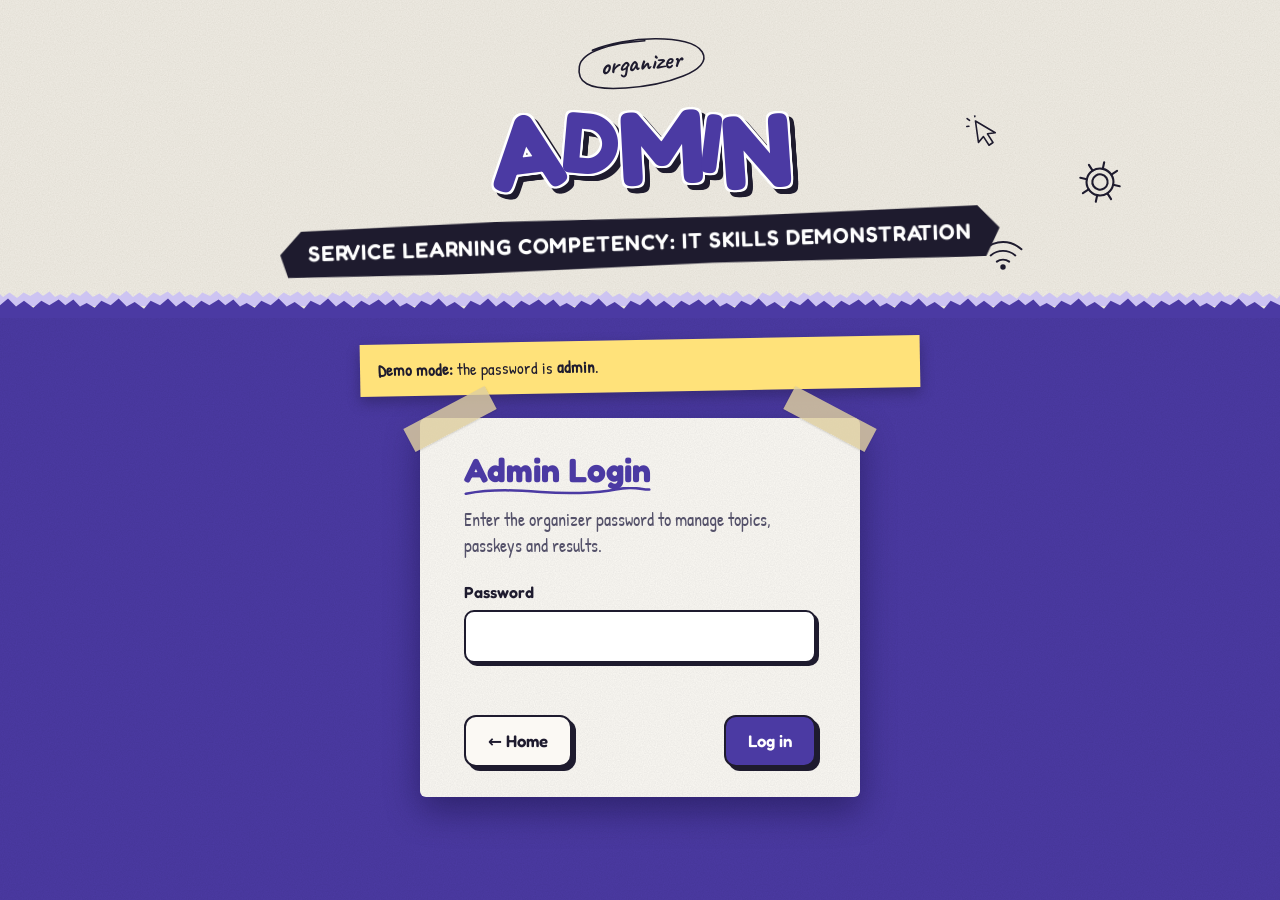
==== admin.html @ 43215e10 "Post-event evaluation site with passkeys and e-certificates Co-Authored-By: Claude Opus 5.5 <noreply" ====
<!DOCTYPE html>
<html lang="en">
<head>
  <meta charset="UTF-8">
  <meta name="viewport" content="width=device-width, initial-scale=1.0">
  <meta name="theme-color" content="#4b3aa3">
  <meta name="robots" content="noindex, nofollow">
  <title>Admin – Post-Event Evaluation</title>
  <link rel="preconnect" href="https://fonts.googleapis.com">
  <link rel="preconnect" href="https://fonts.gstatic.com" crossorigin>
  <link href="https://fonts.googleapis.com/css2?family=Caveat:wght@700&family=Fredoka:wght@400;500;600;700&family=Patrick+Hand&display=swap" rel="stylesheet">
  <link rel="stylesheet" href="css/style.css">
</head>
<body>
  <header class="hero" style="padding-bottom:48px">
    <svg class="doodle d-gear" viewBox="0 0 50 50" aria-hidden="true"><circle cx="25" cy="25" r="8"/><path d="M25 4v7M25 39v7M4 25h7M39 25h7M10 10l5 5M35 35l5 5M40 10l-5 5M15 35l-5 5"/><circle cx="25" cy="25" r="14"/></svg>
    <svg class="doodle d-cursor" viewBox="0 0 50 50" aria-hidden="true"><path d="M14 8v30l8-7 6 13 6-3-6-13h11z"/><path d="M6 6l-3-3M14 2V0M4 14H1"/></svg>
    <svg class="doodle d-wifi" viewBox="0 0 50 40" aria-hidden="true"><path d="M4 14c12-11 30-11 42 0M11 21c8-7 20-7 28 0M18 28c4-3 10-3 14 0"/><circle cx="25" cy="34" r="2" class="dot"/></svg>
    <div class="kicker">organizer</div>
    <h1 class="big-title" aria-label="Admin">
      <span aria-hidden="true" style="--r:-7deg;--y:4px">A</span><span aria-hidden="true" style="--r:5deg;--y:-10px;--s:.82em">D</span><span aria-hidden="true" style="--r:-3deg">M</span><span aria-hidden="true" style="--r:7deg;--y:-12px;--s:.8em">I</span><span aria-hidden="true" style="--r:-4deg;--y:4px">N</span>
    </h1>
    <div class="brush-tag" id="eventTitle">Dashboard</div>
  </header>

  <main class="band" id="band">
    <!-- Login -->
    <div class="band-inner" id="loginView">
      <div id="demoNotice" class="sticky-note hidden"><b>Demo mode:</b> the password is <b>admin</b>.</div>
      <form class="paper-card login-card view" id="loginForm">
        <span class="tape tl" aria-hidden="true"></span><span class="tape tr" aria-hidden="true"></span>
        <h2 class="card-title">Admin Login</h2>
        <p class="card-sub">Enter the organizer password to manage topics, passkeys and results.</p>
        <div class="field">
          <label for="adminKey">Password</label>
          <input type="password" id="adminKey" autocomplete="current-password" required>
        </div>
        <p id="loginError" class="error" role="alert"></p>
        <div class="actions">
          <a class="btn light" href="index.html">← Home</a>
          <button class="btn" type="submit" id="loginBtn">Log in</button>
        </div>
      </form>
    </div>

    <!-- Dashboard -->
    <div class="band-inner wide hidden" id="dashView">
      <div class="admin-top">
        <h2 class="band-heading">Dashboard</h2>
        <div class="btns">
          <a class="btn light small" href="index.html" target="_blank" rel="noopener">Open participant page ↗</a>
          <button class="btn light small" id="refreshBtn">↻ Refresh</button>
          <button class="btn light small" id="logoutBtn">Log out</button>
        </div>
      </div>

      <!-- Topic picker + open/closed -->
      <section class="paper-card topic-panel">
        <span class="tape tl" aria-hidden="true"></span>
        <div class="topic-row">
          <div class="field topic-select-field">
            <label for="topicSelect">Topic</label>
            <select id="topicSelect"></select>
          </div>
          <div class="topic-switch" id="topicSwitchWrap">
            <label class="switch">
              <input type="checkbox" id="topicOpen">
              <span class="track" aria-hidden="true"></span>
              <span id="openLabel">Evaluation closed</span>
            </label>
            <p class="muted switch-hint">Only affects this topic. Participants can't use passkeys for a closed topic.</p>
          </div>
        </div>
        <div class="topic-overview" id="topicOverview" aria-label="All topics"></div>
      </section>

      <div class="stats" id="stats"></div>

      <div class="two-col">
        <!-- Passkeys -->
        <section class="paper-card" id="keysCard">
          <h2 class="card-title">Passkeys</h2>
          <p class="card-sub">Give one passkey to each participant. Each works <b>once</b>, only for this topic.</p>
          <div class="key-stats" id="keyStats"></div>
          <form class="key-gen" id="genForm">
            <label for="genCount">Generate</label>
            <input type="number" id="genCount" min="1" value="20" inputmode="numeric">
            <span>new keys</span>
            <button class="btn small" type="submit" id="genBtn">+ Generate</button>
          </form>
          <div class="key-actions">
            <button class="btn yellow small" type="button" id="printKeysBtn">🖨 Print unused keys</button>
            <button class="btn light small" type="button" id="keysCsvBtn">⬇ Keys CSV</button>
            <label class="check"><input type="checkbox" id="showUsed"> Show used keys</label>
          </div>
          <div class="key-grid" id="keyGrid"></div>
        </section>

        <!-- Tally -->
        <section class="paper-card">
          <h2 class="card-title">Attendees Tally</h2>
          <p class="card-sub" id="tallySub"></p>
          <h3 class="tally-title">By College</h3>
          <div class="hbars" id="byCollege"></div>
          <h3 class="tally-title">By Year Level</h3>
          <div class="hbars" id="byYear"></div>
        </section>
      </div>

      <section class="paper-card">
        <h2 class="card-title">Rating Summary</h2>
        <p class="card-sub">Average score per question (5 = Strongly Agree)</p>
        <div id="summary"></div>
      </section>

      <!-- Table -->
      <section class="paper-card">
        <h2 class="card-title">Responses</h2>
        <div class="toolbar" style="margin-top:12px">
          <input type="search" id="search" placeholder="Search name, email, college, passkey…" aria-label="Search responses">
          <button class="btn yellow small" id="csvBtn" type="button">⬇ Download CSV (Excel)</button>
          <button class="btn light small" id="jsonBtn" type="button">⬇ JSON</button>
        </div>
        <p class="muted" id="countLabel" style="margin:0 0 8px"></p>
        <div class="table-wrap"><table id="table"></table></div>
      </section>
    </div>
  </main>

  <div class="toast" id="toast" role="status" aria-live="polite"></div>
  <div class="chart-tip hidden" id="chartTip" role="tooltip"></div>

  <script src="config.js"></script>
  <script src="js/api.js"></script>
  <script src="js/admin.js"></script>
</body>
</html>
---- css/style.css ----
/* ==========================================================
   Scrapbook theme — paper, purple torn band, tape & doodles
   ========================================================== */
:root {
  --paper: #f1ede4;
  --paper-2: #fbf9f4;
  --ink: #1e1b2e;
  --ink-soft: #55526a;
  --purple: #4b3aa3;
  --purple-dark: #33277a;
  --lavender: #cdc4f2;
  --lavender-soft: #ece8fc;
  --tape: rgba(222, 207, 160, .82);
  --yellow: #ffe27a;
  --pink: #ff8fb4;
  --green: #b8e86f;
  --orange: #ffa66b;
  --danger: #d33a4c;
  --success: #2f9e5b;

  --font-display: "Fredoka", "Segoe UI", system-ui, sans-serif;
  --font-hand: "Patrick Hand", "Segoe Print", "Comic Sans MS", cursive;
  --font-script: "Caveat", "Segoe Script", cursive;

  --grain: url("data:image/svg+xml;utf8,<svg xmlns='http://www.w3.org/2000/svg' width='220' height='220'><filter id='n'><feTurbulence type='fractalNoise' baseFrequency='.85' numOctaves='2' stitchTiles='stitch'/><feColorMatrix values='0 0 0 0 0 0 0 0 0 0 0 0 0 0 0 0 0 0 .07 0'/></filter><rect width='100%' height='100%' filter='url(%23n)'/></svg>");
  --torn: url("data:image/svg+xml;utf8,<svg xmlns='http://www.w3.org/2000/svg' viewBox='0 0 120 20' preserveAspectRatio='none'><path d='M-2 22V10H0L5 7 11 11 16 5 23 9 29 3 35 10 41 6 48 12 53 5 60 9 66 3 72 10 78 5 85 11 91 5 97 9 104 4 109 9 115 4 120 10H122V22z'/></svg>");
  --scribble: url("data:image/svg+xml;utf8,<svg xmlns='http://www.w3.org/2000/svg' viewBox='0 0 200 12' preserveAspectRatio='none'><path d='M2 8c30-6 55-4 80-2s60 2 80-3 30 1 36 0' fill='none' stroke='%234b3aa3' stroke-width='3' stroke-linecap='round'/></svg>");
  --ellipse: url("data:image/svg+xml;utf8,<svg xmlns='http://www.w3.org/2000/svg' viewBox='0 0 200 80' preserveAspectRatio='none'><path d='M30 14C80-2 180 4 194 34s-60 44-120 42S2 58 8 36 60 6 110 8' fill='none' stroke='%231e1b2e' stroke-width='2.4' stroke-linecap='round'/></svg>");
}

* { box-sizing: border-box; }
html { scroll-behavior: smooth; }

body {
  margin: 0;
  min-height: 100vh;
  display: flex;
  flex-direction: column;
  font-family: var(--font-hand);
  font-size: 1.12rem;
  color: var(--ink);
  background: var(--paper) var(--grain);
  line-height: 1.45;
  overflow-x: hidden;
}

h1, h2, h3 { font-family: var(--font-display); line-height: 1.1; }
a { color: var(--purple); }
.hidden { display: none !important; }
.sr-only { position: absolute; width: 1px; height: 1px; overflow: hidden; clip: rect(0 0 0 0); white-space: nowrap; }
.muted { color: var(--ink-soft); }
.center { text-align: center; }

/* ---------- Hero ---------- */
.hero {
  position: relative;
  text-align: center;
  padding: 36px 16px 56px;
  max-width: 1100px;
  margin: 0 auto;
  width: 100%;
}

.kicker {
  display: inline-block;
  font-family: var(--font-script);
  font-weight: 700;
  font-size: 1.6rem;
  padding: 8px 26px;
  background: var(--ellipse) center / 100% 100% no-repeat;
  transform: rotate(-6deg);
  margin-bottom: 4px;
}

.big-title {
  margin: 0;
  font-size: clamp(2rem, 8.8vw, 6.6rem);
  font-weight: 700;
  color: var(--purple);
  letter-spacing: -.01em;
  line-height: 1;
  filter:
    drop-shadow(2px 0 0 #fff) drop-shadow(-2px 0 0 #fff)
    drop-shadow(0 2px 0 #fff) drop-shadow(0 -2px 0 #fff)
    drop-shadow(5px 5px 0 var(--ink));
}
.big-title span {
  display: inline-block;
  transform: translateY(var(--y, 0)) rotate(var(--r, 0deg));
  font-size: var(--s, 1em);
}
@media (max-width: 560px) {
  .big-title { font-size: 9.6vw; }
  .big-title span { font-size: 1em; transform: translateY(calc(var(--y, 0px) / 3)) rotate(var(--r, 0deg)); }
}

.brush-tag {
  display: inline-block;
  margin-top: 18px;
  max-width: 100%;
  padding: 10px 28px;
  background: var(--ink);
  color: #fff;
  font-family: var(--font-display);
  font-weight: 600;
  font-size: clamp(1rem, 3.4vw, 1.35rem);
  text-transform: uppercase;
  letter-spacing: .04em;
  transform: rotate(-2deg);
  clip-path: polygon(3% 6%, 30% 0, 62% 5%, 97% 0, 100% 45%, 98% 100%, 60% 94%, 25% 100%, 1% 95%, 0 50%);
}

.event-meta {
  display: flex;
  justify-content: center;
  flex-wrap: wrap;
  gap: 6px 18px;
  margin: 14px 0 0;
  color: var(--ink-soft);
  font-size: 1.1rem;
}
.event-meta span { display: inline-flex; align-items: center; gap: 6px; }
.event-meta svg { width: 18px; height: 18px; flex: none; }

/* Doodles */
.doodle {
  position: absolute;
  fill: none;
  stroke: var(--ink);
  stroke-width: 2.2;
  stroke-linecap: round;
  stroke-linejoin: round;
  pointer-events: none;
}
.doodle .dot { fill: var(--ink); }
.doodle-text {
  position: absolute;
  font-family: "Consolas", "Courier New", monospace;
  font-size: .95rem;
  line-height: 1.25;
  letter-spacing: .12em;
  color: var(--ink);
  opacity: .55;
  pointer-events: none;
}
.d-laptop { width: 112px; top: 14%; right: 8%; transform: rotate(6deg); }
.d-gear   { width: 48px; top: 50%; right: 6%; transform: rotate(12deg); }
.d-cursor { width: 36px; top: 36%; right: 17%; transform: rotate(-8deg); }
.d-code   { width: 52px; top: 10%; left: 18%; transform: rotate(-10deg); }
.d-wifi   { width: 44px; bottom: 14%; right: 15%; }
.d-term   { width: 52px; bottom: 16%; left: 11%; transform: rotate(-6deg); }
.d-binary { top: 52%; left: 4%; transform: rotate(-90deg); transform-origin: left top; }

@media (max-width: 760px) {
  .d-laptop, .d-term, .d-code, .d-binary { display: none; }
  .d-gear { width: 34px; top: auto; bottom: 8%; right: 5%; }
  .d-cursor { width: 26px; top: 8%; right: 6%; }
  .d-wifi { width: 32px; bottom: 6%; right: auto; left: 6%; }
}

/* ---------- Purple band ---------- */
.band {
  position: relative;
  flex: 1;
  background: var(--purple) var(--grain);
  color: #fff;
  padding: 24px 16px 40px;
}
.band::before, .band::after {
  content: "";
  position: absolute;
  left: 0; right: 0;
  height: 22px;
  -webkit-mask: var(--torn) repeat-x bottom / 160px 100%;
          mask: var(--torn) repeat-x bottom / 160px 100%;
}
.band::before { top: -21px; height: 23px; background: var(--purple); }
.band::after  { top: -28px; height: 18px; background: var(--lavender); z-index: -1; -webkit-mask-size: 130px 100%; mask-size: 130px 100%; }

.band-inner { max-width: 860px; margin: 0 auto; position: relative; }
.band-inner.wide { max-width: 1200px; }

.band-heading {
  text-align: center;
  font-size: clamp(1.7rem, 5vw, 2.3rem);
  margin: 6px 0 26px;
  color: #fff;
}
.band-heading::after {
  content: "";
  display: block;
  width: 180px; height: 10px;
  margin: 6px auto 0;
  background: url("data:image/svg+xml;utf8,<svg xmlns='http://www.w3.org/2000/svg' viewBox='0 0 200 12' preserveAspectRatio='none'><path d='M2 8c30-6 55-4 80-2s60 2 80-3 30 1 36 0' fill='none' stroke='white' stroke-width='3' stroke-linecap='round'/></svg>") center / 100% 100% no-repeat;
}

/* ---------- Role choice (landing) ---------- */
.choice-wrap { position: relative; max-width: 640px; margin: 0 auto; }
.choice-grid { display: grid; grid-template-columns: 1fr 1fr; gap: 26px; }
@media (max-width: 520px) { .choice-grid { grid-template-columns: 1fr; gap: 18px; } }

.choice {
  position: relative;
  display: flex;
  flex-direction: column;
  align-items: center;
  gap: 6px;
  width: 100%;
  padding: 24px 18px 22px;
  font: inherit;
  text-align: center;
  text-decoration: none;
  color: var(--ink);
  background: var(--paper-2) var(--grain);
  border: 2.5px solid var(--ink);
  /* hand-drawn wobbly border */
  border-radius: 255px 18px 225px 18px / 18px 225px 18px 255px;
  box-shadow: 5px 6px 0 var(--ink);
  cursor: pointer;
  transition: transform .18s ease, box-shadow .18s ease;
}
.choice:nth-child(1) { transform: rotate(-1.5deg); }
.choice:nth-child(2) { transform: rotate(1.5deg); }
.choice:hover { transform: rotate(0) translateY(-4px); box-shadow: 7px 9px 0 var(--ink); }
.choice:active { transform: translate(3px, 3px); box-shadow: 2px 2px 0 var(--ink); }
.choice:focus-visible { outline: 3px dashed var(--yellow); outline-offset: 6px; }
.choice svg {
  width: 92px;
  height: 80px;
  fill: none;
  stroke: var(--ink);
  stroke-width: 2.4;
  stroke-linecap: round;
  stroke-linejoin: round;
}
.choice svg .accent { stroke: var(--purple); }
.choice svg .fill-accent { fill: var(--lavender); stroke: var(--ink); }
.choice h3 { margin: 4px 0 0; font-size: 1.55rem; color: var(--purple); }
.choice p { margin: 0; color: var(--ink-soft); font-size: 1.05rem; line-height: 1.25; }
.choice .go { margin-top: 6px; font-family: var(--font-script); font-weight: 700; font-size: 1.35rem; color: var(--ink); }

/* student doodles around the choices (white on purple) */
.band-doodle {
  position: absolute;
  fill: none;
  stroke: rgba(255, 255, 255, .85);
  stroke-width: 2.2;
  stroke-linecap: round;
  stroke-linejoin: round;
  pointer-events: none;
}
.bd-pencil { width: 70px; left: -110px; top: 20px; transform: rotate(-20deg); }
.bd-book   { width: 66px; right: -104px; top: 10px; transform: rotate(10deg); }
.bd-cap    { width: 64px; left: -96px; bottom: 0; transform: rotate(12deg); }
.bd-bulb   { width: 40px; right: -80px; bottom: 6px; transform: rotate(-10deg); }
.pick-note {
  position: absolute;
  top: -44px;
  right: -10px;
  font-family: var(--font-script);
  font-weight: 700;
  font-size: 1.5rem;
  color: var(--yellow);
  transform: rotate(6deg);
  pointer-events: none;
}
.pick-note svg { width: 40px; height: 34px; vertical-align: top; fill: none; stroke: var(--yellow); stroke-width: 2.2; stroke-linecap: round; stroke-linejoin: round; }
@media (max-width: 860px) { .band-doodle { display: none; } }
@media (max-width: 520px) { .pick-note { display: none; } }
/* Tape */
.tape {
  position: absolute;
  width: 92px; height: 26px;
  background: var(--tape);
  box-shadow: 0 1px 2px rgba(0, 0, 0, .12);
  z-index: 2;
}
.tape.tl { top: -12px; left: -16px; transform: rotate(-28deg); }
.tape.tr { top: -12px; right: -16px; transform: rotate(28deg); }
.tape.tc { top: -14px; left: 50%; transform: translateX(-50%) rotate(-3deg); }

.status-pill {
  display: inline-flex;
  align-items: center;
  gap: 8px;
  margin: 0 auto 22px;
  padding: 6px 16px;
  border-radius: 999px;
  background: rgba(255, 255, 255, .14);
  font-size: 1.05rem;
}
.status-pill::before { content: ""; width: 10px; height: 10px; border-radius: 50%; background: var(--green); }
.status-pill.closed::before { background: var(--pink); }
.status-wrap { text-align: center; }

.closed-note {
  max-width: 520px;
  margin: 26px auto 0;
  text-align: center;
  color: var(--ink);
  background: var(--yellow);
  padding: 14px 18px;
  transform: rotate(-1deg);
  box-shadow: 0 6px 14px rgba(0, 0, 0, .25);
}

/* ---------- Steps ---------- */
.steps {
  list-style: none;
  display: flex;
  justify-content: center;
  gap: clamp(10px, 4vw, 44px);
  padding: 0;
  margin: 0 0 26px;
}
.steps li {
  display: flex;
  align-items: center;
  gap: 6px;
  font-family: var(--font-display);
  font-weight: 500;
  font-size: clamp(.85rem, 2.8vw, 1.05rem);
  opacity: .55;
  transition: opacity .2s;
}
.steps .num {
  font-family: var(--font-script);
  font-weight: 700;
  font-size: clamp(2rem, 7vw, 2.8rem);
  line-height: 1;
  color: transparent;
  -webkit-text-stroke: 1.6px var(--c, #fff);
}
.steps li:nth-child(1) { --c: var(--lavender); }
.steps li:nth-child(2) { --c: var(--yellow); }
.steps li:nth-child(3) { --c: var(--green); }
.steps li:nth-child(4) { --c: var(--pink); }
.steps li.active { opacity: 1; }
.steps li.active .num { color: var(--c); -webkit-text-stroke: 0; }
.steps li.done { opacity: .9; }
.steps li.done .label::after { content: " ✓"; color: var(--green); }

/* ---------- Topic chip & passkey ---------- */
.topic-chip {
  width: fit-content;
  max-width: 100%;
  margin: -10px auto 22px;
  padding: 6px 16px;
  text-align: center;
  color: var(--ink);
  background: var(--yellow);
  border: 2px solid var(--ink);
  border-radius: 999px;
  box-shadow: 3px 3px 0 var(--ink);
  transform: rotate(-1deg);
}
.topic-chip b { font-family: var(--font-display); font-weight: 600; }

.passkey-card { max-width: 520px; margin-left: auto; margin-right: auto; text-align: center; }
.passkey-card .card-sub { margin-bottom: 18px; }
.passkey-card .actions { justify-content: space-between; }
.passkey-doodle {
  display: block;
  width: 84px;
  margin: 0 auto 6px;
  fill: none;
  stroke: var(--purple);
  stroke-width: 3;
  stroke-linecap: round;
  stroke-linejoin: round;
  transform: rotate(-12deg);
}
.passkey-input {
  text-align: center;
  font-family: "Consolas", "Courier New", monospace !important;
  font-size: 2rem !important;
  font-weight: 700;
  letter-spacing: .25em;
  text-transform: uppercase;
  padding: 14px 10px !important;
}
.passkey-input::placeholder { color: #c9c6d6; }

/* ---------- Paper card ---------- */
.paper-card {
  position: relative;
  background: var(--paper-2) var(--grain);
  color: var(--ink);
  border-radius: 6px;
  padding: 34px clamp(18px, 5vw, 44px) 30px;
  box-shadow: 0 14px 34px rgba(10, 6, 40, .4);
  margin-bottom: 26px;
}

.card-title {
  display: inline-block;
  margin: 0 0 6px;
  font-size: clamp(1.6rem, 5vw, 2.1rem);
  color: var(--purple);
  padding-bottom: 8px;
  background: var(--scribble) left bottom / 100% 10px no-repeat;
}
.card-sub { margin: 4px 0 22px; color: var(--ink-soft); }

.highlight {
  display: inline;
  background: linear-gradient(transparent 12%, var(--lavender) 12%, var(--lavender) 88%, transparent 88%);
  padding: 2px 6px;
  -webkit-box-decoration-break: clone;
          box-decoration-break: clone;
}

/* ---------- Form fields ---------- */
.fields { display: grid; grid-template-columns: 1fr 1fr; gap: 0 22px; }
.fields .full { grid-column: 1 / -1; }
@media (max-width: 620px) { .fields { grid-template-columns: 1fr; } }

.field { margin-bottom: 20px; }
.field label {
  display: block;
  font-family: var(--font-display);
  font-weight: 600;
  font-size: 1rem;
  margin-bottom: 6px;
}
.req { color: var(--danger); }

input[type=text], input[type=email], input[type=password], input[type=search], select, textarea {
  width: 100%;
  padding: 11px 14px;
  font: inherit;
  font-size: 1.15rem;
  color: var(--ink);
  background: #fff;
  border: 2px solid var(--ink);
  border-radius: 10px;
  box-shadow: 3px 3px 0 var(--ink);
  transition: box-shadow .15s, background .15s;
}
input:focus, select:focus, textarea:focus {
  outline: none;
  background: var(--lavender-soft);
  box-shadow: 3px 3px 0 var(--purple);
  border-color: var(--purple);
}
input.invalid, select.invalid, textarea.invalid { border-color: var(--danger); box-shadow: 3px 3px 0 var(--danger); }
select {
  appearance: none;
  -webkit-appearance: none;
  padding-right: 40px;
  background: #fff url("data:image/svg+xml;utf8,<svg xmlns='http://www.w3.org/2000/svg' viewBox='0 0 20 20'><path d='M5 8l5 5 5-5' fill='none' stroke='%231e1b2e' stroke-width='2.4' stroke-linecap='round' stroke-linejoin='round'/></svg>") no-repeat right 12px center / 18px;
}
textarea { min-height: 100px; resize: vertical; }

.error { color: var(--danger); min-height: 1.2em; margin: 4px 0 0; }

/* ---------- Buttons ---------- */
.btn {
  display: inline-flex;
  align-items: center;
  justify-content: center;
  gap: 8px;
  padding: 12px 22px;
  font-family: var(--font-display);
  font-weight: 600;
  font-size: 1.05rem;
  color: #fff;
  background: var(--purple);
  border: 2px solid var(--ink);
  border-radius: 12px;
  box-shadow: 4px 4px 0 var(--ink);
  cursor: pointer;
  text-decoration: none;
  transition: transform .12s, box-shadow .12s, background .15s;
}
.btn:hover { background: var(--purple-dark); transform: translate(-1px, -1px); box-shadow: 5px 5px 0 var(--ink); }
.btn:active { transform: translate(3px, 3px); box-shadow: 1px 1px 0 var(--ink); }
.btn:focus-visible { outline: 3px solid var(--yellow); outline-offset: 2px; }
.btn:disabled { opacity: .6; cursor: progress; transform: none; }
.btn.light { background: var(--paper-2); color: var(--ink); }
.btn.light:hover { background: #fff; }
.btn.yellow { background: var(--yellow); color: var(--ink); }
.btn.yellow:hover { background: #ffd84a; }
.btn.small { padding: 8px 14px; font-size: .92rem; box-shadow: 3px 3px 0 var(--ink); }
.btn svg { width: 20px; height: 20px; }

.actions { display: flex; justify-content: space-between; gap: 12px; flex-wrap: wrap; margin-top: 10px; }

/* ---------- Evaluation ---------- */
.scale-legend {
  display: flex;
  flex-wrap: wrap;
  gap: 6px 14px;
  padding: 12px 16px;
  margin-bottom: 8px;
  background: var(--lavender-soft);
  border: 2px dashed var(--lavender);
  border-radius: 10px;
  font-size: 1.02rem;
}
.scale-legend b { font-family: var(--font-display); color: var(--purple); }

.q { margin: 0; min-width: 0; border: none; padding: 20px 0; border-bottom: 2px dashed rgba(30, 27, 46, .14); }
.q:last-of-type { border-bottom: none; }
.q-head { display: flex; width: 100%; gap: 14px; align-items: flex-start; padding: 0; margin-bottom: 12px; float: left; }
.q-head + * { clear: both; }
.q-num {
  flex: none;
  display: grid;
  place-items: center;
  width: 38px; height: 38px;
  font-family: var(--font-display);
  font-weight: 700;
  color: #fff;
  background: var(--purple);
  border: 2px solid var(--ink);
  border-radius: 50%;
  transform: rotate(-6deg);
  box-shadow: 2px 2px 0 var(--ink);
}
.q:nth-child(even) .q-num { transform: rotate(5deg); }
.q-text { font-size: 1.2rem; padding-top: 4px; }
.q.missing .q-text { color: var(--danger); }
.q.missing .likert label { border-color: var(--danger); }

.likert { display: grid; grid-template-columns: repeat(5, 1fr); gap: 8px; padding-left: 52px; }
.likert input { position: absolute; opacity: 0; pointer-events: none; }
.likert label {
  display: flex;
  flex-direction: column;
  align-items: center;
  justify-content: center;
  gap: 2px;
  min-height: 64px;
  padding: 6px 4px;
  text-align: center;
  font-size: .9rem;
  line-height: 1.1;
  background: #fff;
  border: 2px solid var(--ink);
  border-radius: 10px;
  cursor: pointer;
  transition: background .12s, transform .12s, box-shadow .12s;
}
.likert label b { font-family: var(--font-display); font-size: 1.3rem; }
.likert label:hover { background: var(--lavender-soft); }
.likert input:checked + label {
  background: var(--purple);
  color: #fff;
  box-shadow: 3px 3px 0 var(--ink);
  transform: translate(-1px, -2px) rotate(-1.5deg);
}
.likert input:focus-visible + label { outline: 3px solid var(--yellow); outline-offset: 2px; }
.likert-ends { display: none; }

@media (max-width: 620px) {
  .likert { padding-left: 0; gap: 6px; }
  .likert label { min-height: 50px; }
  .likert label span { display: none; }
  .likert-ends {
    display: flex;
    justify-content: space-between;
    font-size: .9rem;
    color: var(--ink-soft);
    margin-top: 4px;
  }
}

.section-label {
  font-family: var(--font-display);
  font-weight: 600;
  font-size: 1.25rem;
  color: var(--purple);
  margin: 26px 0 4px;
}

/* ---------- Done / certificate ---------- */
.done-card { text-align: center; }
.done-card .card-title { font-size: clamp(1.8rem, 6vw, 2.6rem); }
.done-name { font-family: var(--font-script); font-weight: 700; font-size: clamp(2rem, 7vw, 2.8rem); color: var(--ink); }

.cert-frame {
  position: relative;
  max-width: 620px;
  margin: 26px auto 24px;
  padding: 10px;
  background: #fff;
  box-shadow: 0 10px 24px rgba(10, 6, 40, .28);
  transform: rotate(-1.2deg);
}
.cert-frame img { display: block; width: 100%; height: auto; aspect-ratio: 297 / 210; background: var(--lavender-soft); }
.cert-loading {
  position: absolute;
  inset: 10px;
  display: grid;
  place-items: center;
  font-family: var(--font-script);
  font-size: 1.6rem;
  color: var(--purple);
  background: var(--lavender-soft);
}
.done-actions { display: flex; justify-content: center; gap: 14px; flex-wrap: wrap; }

/* ---------- Notices ---------- */
.sticky-note {
  position: relative;
  max-width: 560px;
  margin: 0 auto 26px;
  padding: 14px 18px;
  color: var(--ink);
  background: var(--yellow);
  transform: rotate(-1deg);
  box-shadow: 0 6px 14px rgba(0, 0, 0, .25);
  font-size: 1.05rem;
}
.sticky-note code { font-size: .9em; }

.toast {
  position: fixed;
  left: 50%;
  bottom: 24px;
  transform: translate(-50%, 120px);
  padding: 12px 22px;
  font-family: var(--font-display);
  font-weight: 500;
  color: #fff;
  background: var(--ink);
  border-radius: 12px;
  box-shadow: 0 8px 20px rgba(0, 0, 0, .3);
  transition: transform .25s ease;
  z-index: 50;
}
.toast.show { transform: translate(-50%, 0); }
.toast.error { background: var(--danger); }

/* ---------- Footer notes ---------- */
.band-footer {
  display: flex;
  justify-content: space-between;
  align-items: flex-end;
  gap: 16px;
  max-width: 1100px;
  margin: 30px auto 0;
}
.note {
  font-size: 1.05rem;
  color: var(--ink);
  background: var(--paper-2) var(--grain);
  padding: 12px 16px;
  max-width: 220px;
  box-shadow: 0 6px 14px rgba(0, 0, 0, .25);
}
.note:first-child { transform: rotate(-3deg); }
.note:last-child { transform: rotate(3deg); }
.note .circled { padding: 0 8px; background: var(--ellipse) center / 100% 100% no-repeat; }

/* ---------- Admin ---------- */
.admin-top { display: flex; justify-content: space-between; align-items: center; gap: 12px; flex-wrap: wrap; margin-bottom: 22px; }
.admin-top .band-heading { margin: 0; text-align: left; }
.admin-top .band-heading::after { margin-left: 0; }
.admin-top .btns { display: flex; gap: 10px; flex-wrap: wrap; }

.login-card { max-width: 440px; margin: 0 auto; }

.switch { display: inline-flex; align-items: center; gap: 12px; cursor: pointer; font-family: var(--font-display); font-weight: 600; }
.switch input { position: absolute; opacity: 0; }
.switch .track {
  position: relative;
  width: 56px; height: 30px;
  background: #d9d6e2;
  border: 2px solid var(--ink);
  border-radius: 999px;
  transition: background .15s;
}
.switch .track::after {
  content: "";
  position: absolute;
  top: 2px; left: 2px;
  width: 22px; height: 22px;
  background: #fff;
  border: 2px solid var(--ink);
  border-radius: 50%;
  transition: transform .15s;
}
.switch input:checked + .track { background: var(--green); }
.switch input:checked + .track::after { transform: translateX(26px); }
.switch input:focus-visible + .track { outline: 3px solid var(--yellow); outline-offset: 2px; }

.stats { display: grid; grid-template-columns: repeat(auto-fit, minmax(180px, 1fr)); gap: 18px; margin-bottom: 26px; }
.stat {
  position: relative;
  background: var(--paper-2) var(--grain);
  color: var(--ink);
  padding: 18px 18px 14px;
  border-radius: 6px;
  box-shadow: 0 10px 22px rgba(10, 6, 40, .35);
}
.stat:nth-child(odd) { transform: rotate(-1deg); }
.stat:nth-child(even) { transform: rotate(1deg); }
.stat .num { font-family: var(--font-display); font-weight: 700; font-size: 2rem; color: var(--purple); line-height: 1.1; }
.stat .lbl { color: var(--ink-soft); }

.two-col { display: grid; grid-template-columns: 1.4fr 1fr; gap: 26px; }
@media (max-width: 860px) { .two-col { grid-template-columns: 1fr; } }

.bar-row { margin-bottom: 14px; }
.bar-row .top { display: flex; justify-content: space-between; gap: 12px; font-size: 1.05rem; }
.bar-row .top b { font-family: var(--font-display); color: var(--purple); }
.bar { height: 12px; margin-top: 4px; background: var(--lavender-soft); border: 2px solid var(--ink); border-radius: 999px; overflow: hidden; }
.bar > div { height: 100%; background: var(--purple); }

.chips { display: flex; flex-wrap: wrap; gap: 8px; margin-bottom: 16px; }
.chip {
  padding: 4px 12px;
  font-size: 1rem;
  background: var(--lavender-soft);
  border: 2px solid var(--ink);
  border-radius: 999px;
}
.chip b { font-family: var(--font-display); color: var(--purple); }

.toolbar { display: flex; gap: 10px; flex-wrap: wrap; align-items: center; margin-bottom: 12px; }
.toolbar input[type=search] { flex: 1 1 220px; }
.toolbar select { flex: 0 1 260px; width: auto; }

.table-wrap { overflow: auto; max-height: 70vh; border: 2px solid var(--ink); border-radius: 10px; background: #fff; }
table { width: 100%; border-collapse: collapse; font-size: 1rem; }
th, td { padding: 9px 12px; text-align: left; vertical-align: top; border-bottom: 1px dashed rgba(30, 27, 46, .18); }
th {
  position: sticky;
  top: 0;
  font-family: var(--font-display);
  font-weight: 600;
  font-size: .9rem;
  white-space: nowrap;
  color: var(--purple-dark);
  background: var(--lavender-soft);
  border-bottom: 2px solid var(--ink);
}
td.wrap { min-width: 220px; }
td.num { text-align: center; font-family: var(--font-display); }
tbody tr:hover td { background: #faf8ff; }

/* ---------- Admin: topic panel ---------- */
.topic-row { display: flex; flex-wrap: wrap; align-items: flex-end; gap: 14px 30px; }
.topic-select-field { flex: 1 1 320px; margin-bottom: 0; }
.topic-select-field select { font-family: var(--font-display); font-weight: 600; font-size: 1.2rem; }
.topic-switch { flex: 0 1 360px; }
.topic-switch .switch { font-size: 1.15rem; }
.switch-hint { margin: 6px 0 0; font-size: .95rem; line-height: 1.25; }
.is-open { color: var(--success); }
.is-closed { color: var(--danger); }

.topic-overview {
  display: grid;
  grid-template-columns: repeat(auto-fill, minmax(210px, 1fr));
  gap: 12px;
  margin-top: 22px;
  padding-top: 18px;
  border-top: 2px dashed rgba(30, 27, 46, .15);
}
.topic-tile {
  display: flex;
  flex-direction: column;
  align-items: flex-start;
  gap: 2px;
  padding: 10px 14px;
  font: inherit;
  text-align: left;
  color: var(--ink);
  background: #fff;
  border: 2px solid var(--ink);
  border-radius: 12px;
  cursor: pointer;
  transition: transform .12s, box-shadow .12s, background .12s;
}
.topic-tile:hover { transform: translate(-1px, -1px); box-shadow: 3px 3px 0 var(--ink); }
.topic-tile.active { background: var(--lavender-soft); box-shadow: 3px 3px 0 var(--purple); border-color: var(--purple); }
.topic-tile:focus-visible { outline: 3px solid var(--yellow); outline-offset: 2px; }
.tile-status { font-family: var(--font-display); font-weight: 600; font-size: .85rem; }
.tile-name { font-family: var(--font-display); font-weight: 600; font-size: 1.05rem; line-height: 1.2; }
.tile-meta { font-size: .95rem; color: var(--ink-soft); }

/* ---------- Admin: passkeys ---------- */
.key-stats { display: grid; grid-template-columns: repeat(3, 1fr); gap: 10px; margin-bottom: 16px; }
.key-stat {
  padding: 8px 10px;
  text-align: center;
  background: var(--lavender-soft);
  border: 2px solid var(--ink);
  border-radius: 10px;
}
.key-stat b { display: block; font-family: var(--font-display); font-size: 1.6rem; color: var(--purple); line-height: 1.1; }
.key-stat span { color: var(--ink-soft); }
.key-meter { grid-column: 1 / -1; height: 10px; background: #e9e6f2; border-radius: 999px; overflow: hidden; }
.key-meter > div { height: 100%; background: var(--purple); border-radius: 0 999px 999px 0; }

.key-gen { display: flex; flex-wrap: wrap; align-items: center; gap: 8px 10px; margin-bottom: 12px; }
.key-gen label { font-family: var(--font-display); font-weight: 600; }
.key-gen input[type=number] {
  width: 90px;
  padding: 8px 10px;
  font: inherit;
  font-size: 1.1rem;
  text-align: center;
  border: 2px solid var(--ink);
  border-radius: 10px;
  box-shadow: 3px 3px 0 var(--ink);
}
.key-actions { display: flex; flex-wrap: wrap; align-items: center; gap: 10px; margin-bottom: 14px; }
.check { display: inline-flex; align-items: center; gap: 6px; cursor: pointer; }
.check input { width: 18px; height: 18px; accent-color: var(--purple); }

.key-grid {
  display: flex;
  flex-wrap: wrap;
  gap: 8px;
  max-height: 260px;
  overflow: auto;
  padding: 4px 2px;
}
.key-chip {
  padding: 4px 10px;
  font: 700 1rem "Consolas", "Courier New", monospace;
  letter-spacing: .12em;
  background: #fff;
  border: 2px solid var(--ink);
  border-radius: 8px;
}
.key-chip.used { color: #9a97a8; border-color: #cfccd9; text-decoration: line-through; background: #f4f3f7; }

/* ---------- Admin: tally bars (single hue, value at tip) ---------- */
.tally-title { margin: 18px 0 8px; font-size: 1.1rem; color: var(--ink); }
.hbars { display: flex; flex-direction: column; gap: 6px; }
.hbar {
  display: grid;
  grid-template-columns: minmax(130px, 44%) 1fr;
  align-items: center;
  gap: 10px;
  padding: 3px 4px;
  border-radius: 6px;
}
.hbar:hover { background: var(--lavender-soft); }
.hbar-label { font-size: 1rem; line-height: 1.15; }
.hbar-track { display: flex; align-items: center; min-height: 22px; border-left: 2px solid var(--ink-soft); }
.hbar-fill {
  display: block;
  height: 18px;
  min-width: 0;
  background: var(--purple);
  border-radius: 0 4px 4px 0;
}
.hbar-value { margin-left: 8px; font-family: var(--font-display); font-weight: 600; color: var(--ink); }
.hbar.zero .hbar-label, .hbar.zero .hbar-value { color: #a19eb1; }
@media (max-width: 520px) {
  .hbar { grid-template-columns: 1fr; gap: 2px; }
}

.chart-tip {
  position: fixed;
  z-index: 60;
  max-width: 280px;
  padding: 6px 10px;
  font-size: .95rem;
  color: #fff;
  background: var(--ink);
  border-radius: 8px;
  pointer-events: none;
  box-shadow: 0 4px 12px rgba(0, 0, 0, .25);
}

@media (prefers-reduced-motion: no-preference) {
  .view:not(.hidden) { animation: drop-in .35s ease both; }
  @keyframes drop-in { from { opacity: 0; transform: translateY(14px); } to { opacity: 1; transform: none; } }
}
@media (prefers-reduced-motion: reduce) {
  *, *::before, *::after { transition: none !important; animation: none !important; }
  html { scroll-behavior: auto; }
}
.two-col:has(> #keysCard.hidden) { grid-template-columns: 1fr; }

/* ---------- Sticky submit bar (evaluation) ---------- */
.sticky-actions {
  position: sticky;
  bottom: 0;
  z-index: 5;
  align-items: center;
  margin: 10px calc(-1 * clamp(18px, 5vw, 44px)) -30px;
  padding: 12px clamp(18px, 5vw, 44px) 14px;
  background: var(--paper-2) var(--grain);
  border-top: 2px dashed rgba(30, 27, 46, .18);
  border-radius: 0 0 6px 6px;
}
.eval-progress {
  font-family: var(--font-display);
  font-weight: 600;
  font-size: .95rem;
  color: var(--ink-soft);
  white-space: nowrap;
}
.eval-progress.complete { color: var(--success); }
.eval-progress.complete::before { content: "✓ "; }

/* Touch screens: no sticky hover lift */
@media (hover: none) {
  .choice:hover { transform: none; box-shadow: 5px 6px 0 var(--ink); }
  .choice:nth-child(1):hover { transform: rotate(-1.5deg); }
  .choice:nth-child(2):hover { transform: rotate(1.5deg); }
  .btn:hover { transform: none; box-shadow: 4px 4px 0 var(--ink); }
  .topic-tile:hover { transform: none; box-shadow: none; }
}

/* ==========================================================
   Phones
   ========================================================== */
@media (max-width: 560px) {
  body { font-size: 1.05rem; }

  /* compact header */
  .hero { padding: 18px 14px 40px; }
  .kicker { font-size: 1.3rem; padding: 6px 20px; }
  .brush-tag { margin-top: 12px; padding: 8px 16px; font-size: .88rem; }
  .event-meta { gap: 4px 12px; margin-top: 10px; font-size: 1rem; }

  /* band */
  .band { padding: 18px 12px 28px; }
  .band-heading { margin-bottom: 18px; }
  .paper-card { padding: 26px 16px 22px; margin-bottom: 20px; }
  .card-title { font-size: 1.55rem; }

  /* keep tape inside the screen */
  .tape { width: 70px; height: 22px; }
  .tape.tl { left: -6px; }
  .tape.tr { right: -6px; }

  /* 4 steps fit on one line */
  .steps { gap: 4px; margin-bottom: 20px; }
  .steps li {
    flex: 1 1 0;
    flex-direction: column;
    gap: 0;
    min-width: 0;
    font-size: .74rem;
    text-align: center;
  }
  .steps .num { font-size: 1.9rem; }
  .steps .label { white-space: nowrap; }
  .topic-chip { margin-top: -6px; font-size: .98rem; }

  /* buttons share a row */
  .hide-sm { display: none; }
  .btn { padding: 12px 16px; }
  .actions { flex-wrap: nowrap; gap: 10px; }
  .actions > .btn[type=submit] { flex: 1 1 auto; }
  .sticky-actions { margin: 10px -16px -22px; padding: 10px 16px 12px; }
  .sticky-actions .btn { padding: 11px 12px; }

  /* passkey */
  .passkey-input { font-size: 1.7rem !important; letter-spacing: .18em; }

  /* evaluation */
  .q { padding: 16px 0; }
  .q-head { gap: 10px; }
  .q-num { width: 32px; height: 32px; font-size: .95rem; }
  .q-text { font-size: 1.1rem; }

  /* certificate */
  .cert-frame { margin: 18px auto; padding: 6px; }
  .done-actions .btn { width: 100%; }

  /* footer notes */
  .band-footer { margin-top: 22px; gap: 10px; }
  .note { font-size: .98rem; padding: 10px 12px; }

  /* ---- admin ---- */
  .admin-top { margin-bottom: 16px; }
  .admin-top .btns { width: 100%; }
  .admin-top .btns .btn { flex: 1 1 auto; padding: 8px 10px; }
  .stats { grid-template-columns: repeat(2, 1fr); gap: 12px; margin-bottom: 20px; }
  .stat { padding: 12px 12px 10px; }
  .stat .num { font-size: 1.55rem; }
  .stat .lbl { font-size: .95rem; line-height: 1.2; }
  .topic-switch { flex-basis: 100%; }
  /* topics become a swipeable row */
  .topic-overview {
    display: flex;
    overflow-x: auto;
    scroll-snap-type: x mandatory;
    margin: 18px -16px 0;
    padding: 16px 16px 6px;
  }
  .topic-tile { flex: 0 0 78%; scroll-snap-align: start; }
  .key-stat b { font-size: 1.35rem; }
  .key-gen .btn { flex: 1 1 100%; }
  .key-actions .btn { flex: 1 1 auto; }
  .toolbar .btn { flex: 1 1 auto; }
  .table-wrap { max-height: 60vh; }
  th, td { padding: 8px 10px; font-size: .92rem; }
}
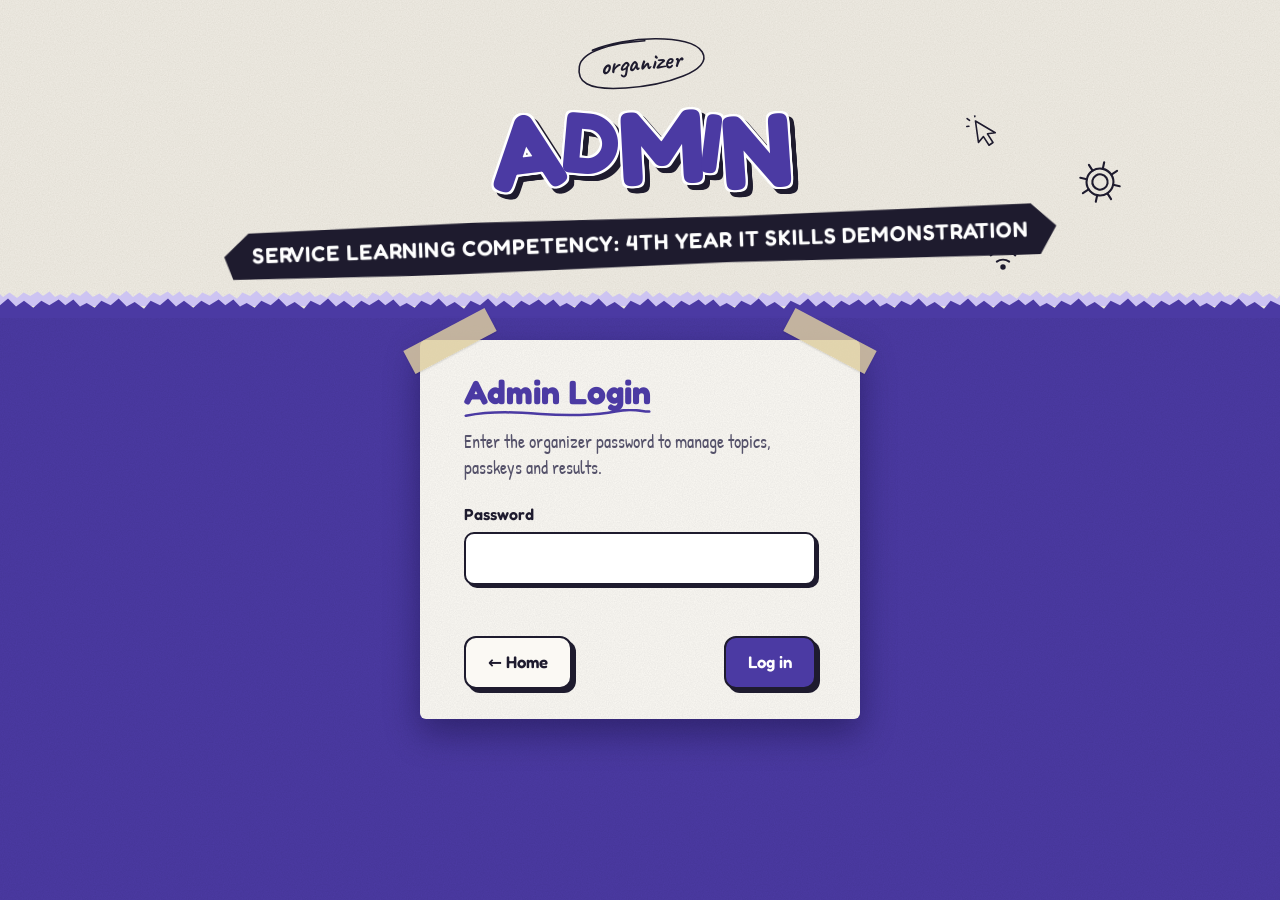
==== commit 4ab28589: "Add Clear data card and confirmation dialog markup Co-Authored-By: Claude Opus 5.5 <noreply@anthropi" ====
--- a/admin.html
+++ b/admin.html
@@ -124,12 +124,42 @@
         <p class="muted" id="countLabel" style="margin:0 0 8px"></p>
         <div class="table-wrap"><table id="table"></table></div>
       </section>
+
+      <!-- Danger zone -->
+      <section class="paper-card danger-zone">
+        <h2 class="card-title">Clear Data</h2>
+        <p class="card-sub">After testing, wipe the test responses and passkeys so the real event starts fresh. This can't be undone.</p>
+        <button class="btn danger" type="button" id="clearBtn">🗑 Clear data…</button>
+      </section>
     </div>
   </main>
 
   <div class="toast" id="toast" role="status" aria-live="polite"></div>
   <div class="chart-tip hidden" id="chartTip" role="tooltip"></div>
 
+  <!-- Clear data confirmation -->
+  <dialog class="confirm-dialog" id="clearDialog" aria-labelledby="clearTitle">
+    <form method="dialog" id="clearForm">
+      <h2 class="card-title" id="clearTitle">Clear data?</h2>
+      <fieldset class="clear-scope">
+        <legend>What should be deleted?</legend>
+        <label class="radio"><input type="radio" name="clearScope" value="topic" checked> <span>This topic only: <b id="clearTopicName"></b></span></label>
+        <label class="radio"><input type="radio" name="clearScope" value="*"> <span><b>Everything</b> (all topics)</span></label>
+      </fieldset>
+      <p class="clear-summary" id="clearSummary"></p>
+      <button class="btn light small" type="button" id="clearBackupBtn">⬇ Download a backup first (CSV)</button>
+      <div class="field" style="margin-top:16px">
+        <label for="clearConfirm">Type <b>DELETE</b> to confirm</label>
+        <input type="text" id="clearConfirm" autocomplete="off" autocapitalize="characters" spellcheck="false" placeholder="DELETE">
+      </div>
+      <p class="error" id="clearError" role="alert"></p>
+      <div class="actions">
+        <button class="btn light" type="button" id="clearCancel">Cancel</button>
+        <button class="btn danger" type="button" id="clearGo" disabled>Delete permanently</button>
+      </div>
+    </form>
+  </dialog>
+
   <script src="config.js"></script>
   <script src="js/api.js"></script>
   <script src="js/admin.js"></script>
--- a/css/style.css
+++ b/css/style.css
@@ -152,7 +152,8 @@
 .d-binary { top: 52%; left: 4%; transform: rotate(-90deg); transform-origin: left top; }
 
 @media (max-width: 760px) {
-  .d-laptop, .d-term, .d-code, .d-binary { display: none; }
+  .d-laptop, .d-term, .d-binary { display: none; }
+  .d-code { width: 40px; top: 4%; left: 5%; transform: rotate(-12deg); }
   .d-gear { width: 34px; top: auto; bottom: 8%; right: 5%; }
   .d-cursor { width: 26px; top: 8%; right: 6%; }
   .d-wifi { width: 32px; bottom: 6%; right: auto; left: 6%; }
@@ -997,3 +998,58 @@
   .table-wrap { max-height: 60vh; }
   th, td { padding: 8px 10px; font-size: .92rem; }
 }
+
+.note-from {
+  display: block;
+  margin-top: 2px;
+  font-family: var(--font-script);
+  font-weight: 700;
+  font-size: 1.25rem;
+  color: var(--purple);
+}
+
+/* participant doodle: ink-filled hair + waving hand */
+.choice svg .fill-ink { fill: var(--ink); }
+.choice svg .wave { transform-origin: 63px 64px; animation: wave 2.6s ease-in-out infinite; }
+@keyframes wave {
+  0%, 55%, 100% { transform: rotate(0); }
+  10% { transform: rotate(-16deg); }
+  20% { transform: rotate(8deg); }
+  30% { transform: rotate(-14deg); }
+  40% { transform: rotate(6deg); }
+}
+
+/* ---------- Clear data ---------- */
+.btn.danger { background: var(--danger); color: #fff; }
+.btn.danger:hover { background: #b52a3b; }
+.btn.danger:disabled { background: #e6a3ab; border-color: #8a8597; box-shadow: none; opacity: 1; cursor: not-allowed; }
+.danger-zone { border: 3px dashed var(--danger); }
+.danger-zone .card-title { color: var(--danger); background-image: none; }
+
+.confirm-dialog {
+  width: min(480px, calc(100vw - 24px));
+  padding: 26px 22px 22px;
+  color: var(--ink);
+  background: var(--paper-2) var(--grain);
+  border: 3px solid var(--ink);
+  border-radius: 14px;
+  box-shadow: 8px 8px 0 var(--ink);
+}
+.confirm-dialog::backdrop { background: rgba(20, 14, 50, .6); }
+.confirm-dialog .card-title { color: var(--danger); background-image: none; padding-bottom: 0; }
+.clear-scope { margin: 12px 0; padding: 0; border: none; }
+.clear-scope legend { font-family: var(--font-display); font-weight: 600; margin-bottom: 6px; }
+.radio { display: flex; align-items: flex-start; gap: 8px; padding: 6px 0; cursor: pointer; }
+.radio input { width: 18px; height: 18px; margin-top: 4px; accent-color: var(--danger); }
+.radio input:disabled + span { color: #a19eb1; }
+.clear-summary {
+  padding: 10px 12px;
+  margin: 8px 0 12px;
+  color: #7a1a26;
+  background: #fde8eb;
+  border: 2px solid var(--danger);
+  border-radius: 10px;
+}
+@media (max-width: 560px) {
+  .confirm-dialog .actions .btn { flex: 1 1 auto; }
+}
